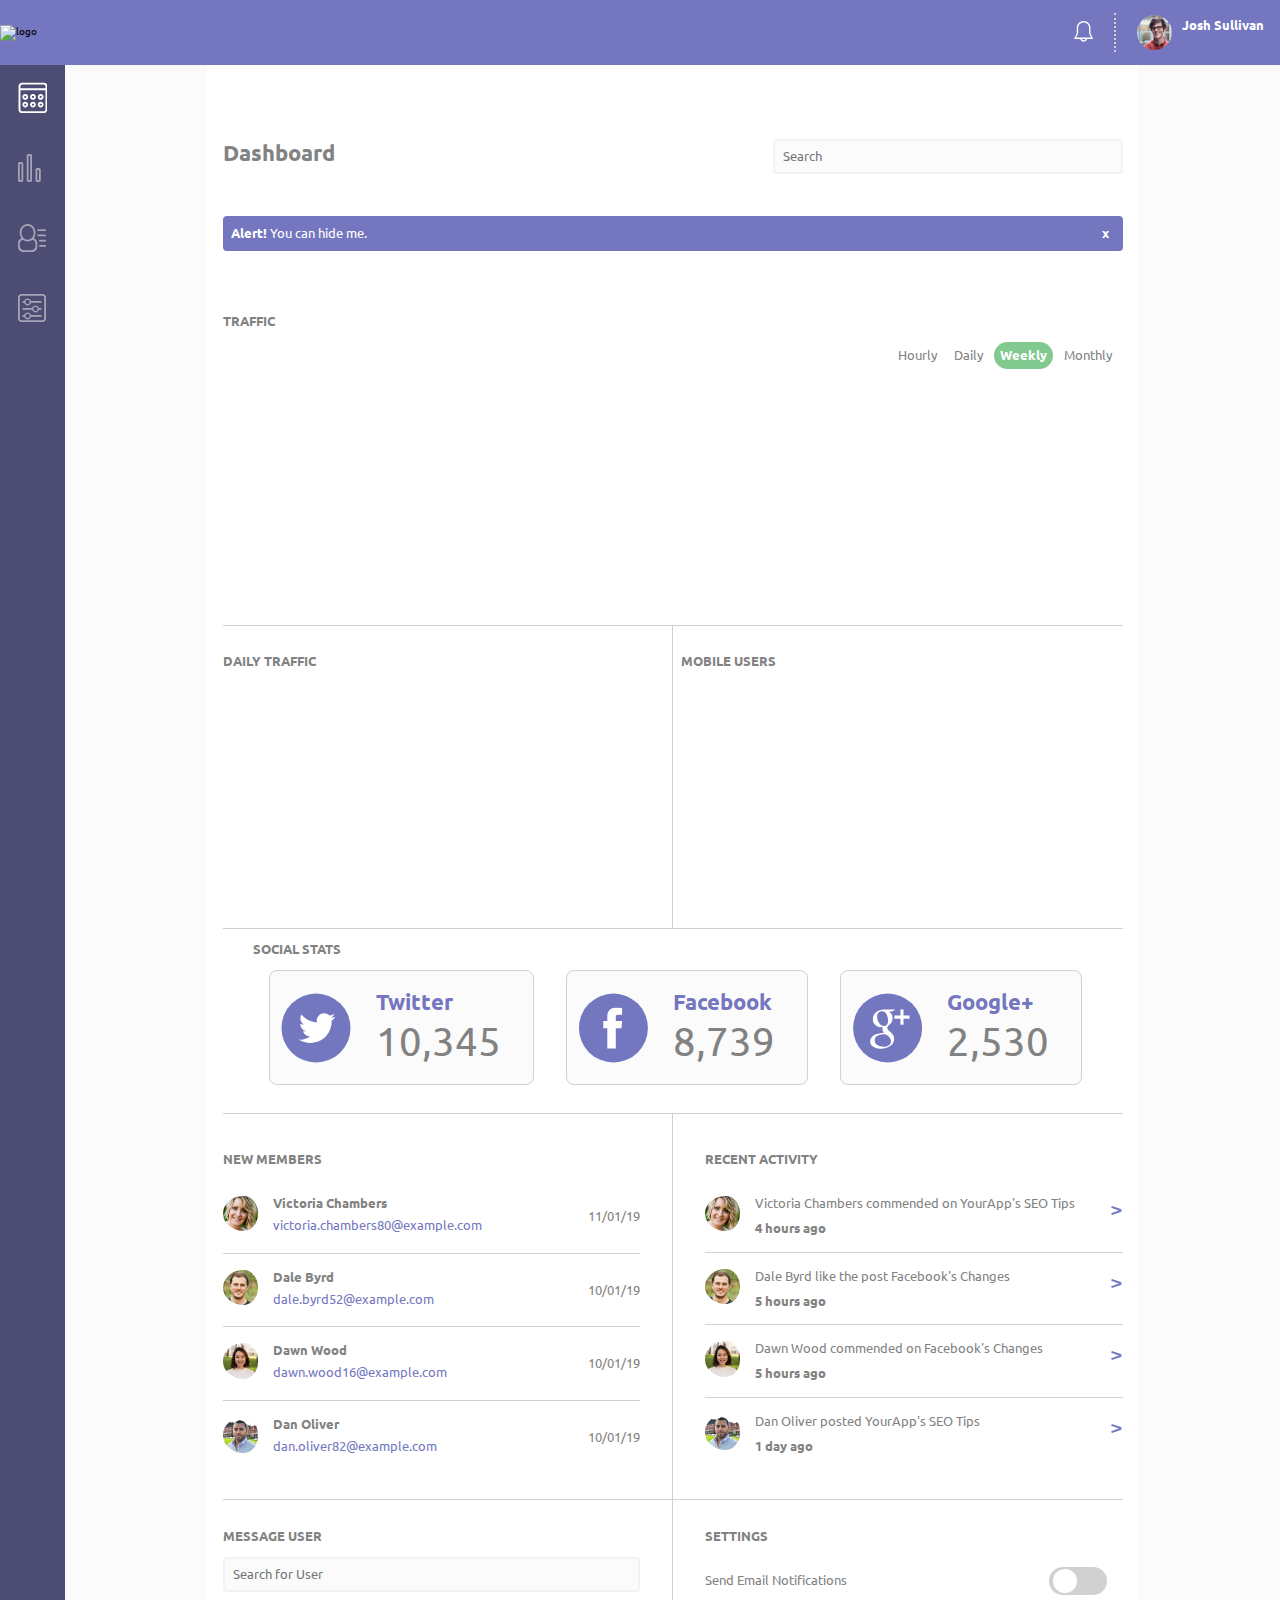
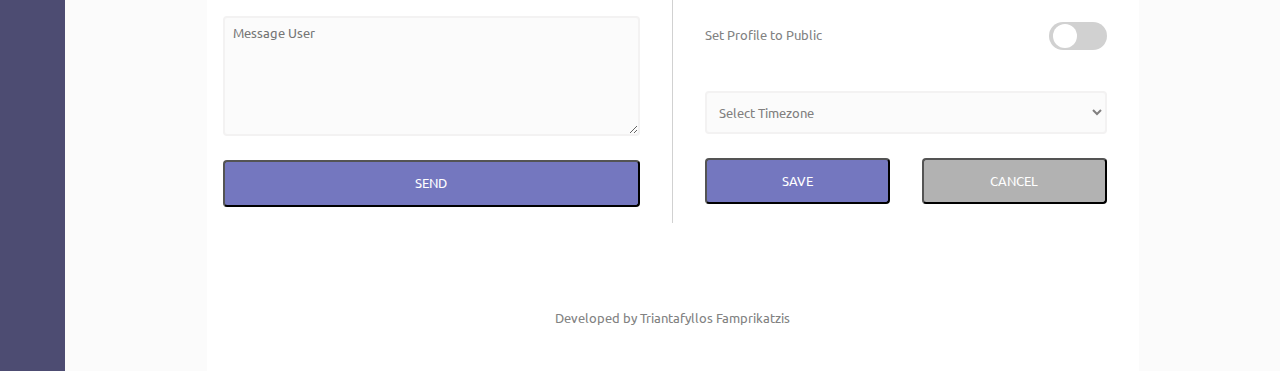
==== web-app-dashboard/index.html @ c2491f70 "search submit to airq" ====
<!DOCTYPE html>
<html lang="en">

<head>
    <meta charset="UTF-8">
    <meta name="viewport" content="width=device-width, initial-scale=1.0">
    <title>BitLock</title>
    <link rel="stylesheet" href="css/styles.css">
</head>

<body>
    <div class="container" id="top">
        <header>
            <img class="logo" src="https://stayingurgaon.com/wp-content/sabai/File/files/dc25623852f2a7f8c3dab18a2e38ba03.png" alt="logo">
            <div class="header-nav">
                <div class="notification">
                    <img class="bell" id="js-bell" src="icons/icon-bell.svg" alt="bell">
                    <p class="badge" id="badge-1"><strong class="badge-num">1</strong></p>
                    <p class="badge" id="badge-2"><strong class="badge-num">2</strong></p>
                    <p class="badge" id="badge-3"><strong class="badge-num">3</strong></p>
                    <p class="badge" id="badge-4"><strong class="badge-num">4</strong></p>
                    <ul class="notification-menu" id="notif-menu" style="display: none;">
                        <li id="header-li"><strong>Notifications</strong></li>
                        <li class="popuptext" id="li-1">
                            <img class="img" src="images/member-1.jpg" alt="member image">
                            <h3 class="name">Victoria Chambers</h3>
                            <p class="comment">What are your plans for tonight?</p>
                            <button class="btn-notif" type="button" name="delete">X</button>
                        </li>
                        <li class="popuptext" id="li-2">
                            <img class="img" src="images/member-2.jpg" alt="member image">
                            <h3 class="name">Dale Byrd</h3>
                            <p class="comment">Hey what's up?</p>
                            <button class="btn-notif" type="button" name="delete">X</button>
                        </li>
                        <li class="popuptext" id="li-3">
                            <img class="img" src="images/member-3.jpg" alt="member image">
                            <h3 class="name">Dawn Wood</h3>
                            <p class="comment">Just sent you a voice message</p>
                            <button class="btn-notif" type="button" name="delete">X</button>
                        </li>
                        <li class="popuptext" id="li-4">
                            <img class="img" src="images/member-4.jpg" alt="member image">
                            <h3 class="name">Dan Oliver</h3>
                            <p class="comment">Are you going to the game next week?</p>
                            <button class="btn-notif" type="button" name="delete">X</button>
                        </li>
                        <li class="popuptext popupalert" id="alert-bell" style="display: none;">
                            <h3>No new notifications</h3>
                        </li>
                    </ul>
                </div>
                <span class="border-notif"></span>
                <img class="profile-pic" src="images/josh.jpg" alt="User Avatar">
                <h3 class="profile-name">Josh Sullivan</h3>
            </div>
        </header>
        <nav>
            <div class="side-nav" id="js-nav">
                <a href="#top" class="nav-icons nav-selected" id="btn-top"><img src="icons/icon-dashboard.svg" alt="dashboard"></a>
                <a href="#traffic" class="nav-icons" id="btn-traffic"><img src="icons/icon-visits.svg" alt="visits"></a>
                <a href="#activity" class="nav-icons" id="btn-activity"><img src="icons/icon-members.svg" alt="members"></a>
                <a href="#settings" class="nav-icons" id="btn-settings"><img src="icons/icon-settings.svg" alt="settings"></a>
            </div>
        </nav>
        <main class="grid-main">

            <div class="grid-1">
                <div class="dashboard-flex">
                    <h2 class="dashboard">Dashboard</h2>
                    <form class="search-border" action="index.html" method="POST">
                        <input type="search" class="search-top" id="search-top" placeholder="Search">
                    </form>
                </div>
                <div class="btn-delete-flex" id="js-alert">
                    <p class="alert-text"><strong>Alert! </strong>You can hide me.</p>
                    <button class="btn-delete" id="js-btn" type="button" name="delete"><strong>x</strong></button>
                </div>

            </div>

            <div class="grid-2" id="traffic">
                <h3>TRAFFIC</h3>
                <ul class="btn-chart">
                    <li class="li" id="hour">Hourly</li>
                    <li class="li" id="day">Daily</li>
                    <li class="li" id="week">Weekly</li>
                    <li class="li" id="month">Monthly</li>
                </ul>
                <div class="chart-1" style="position: relative; height:221px; width:979px">
                    <canvas id="lineChart"></canvas>
                </div>
            </div>

            <div class="grid-3">
                <h3>DAILY TRAFFIC</h3>
                <div class="chart-2" style="position: relative; height:221px; width:979px">
                    <canvas id="barChart"></canvas>
                </div>
            </div>

            <div class="grid-4">
                <h3>MOBILE USERS</h3>
                <div class="chart-3" style="position: relative; height:221px; width:979px">
                    <canvas id="doughnutChart"></canvas>
                </div>
            </div>
        
            <div class="grid-5">
                <h3>SOCIAL STATS</h3>
                <div class="widgets">
                    <div class="social-info">
                        <svg class="social-icons" version="1.1" xml:space="preserve" xmlns="http://www.w3.org/2000/svg"
                            xmlns:xlink="http://www.w3.org/1999/xlink" viewBox="-20 -2 70 30" x="0px" y="0px">
                            <circle cx="15" cy="13" r="30.180" fill="#7377bf"/>
                            <path fill="#fff" d="M32,3.1c-1.2,0.5-2.4,0.9-3.8,1c1.4-0.8,2.4-2.1,2.9-3.6c-1.3,0.8-2.7,1.3-4.2,1.6C25.8,0.8,24,0,22.2,0
	                      c-3.6,0-6.6,2.9-6.6,6.6c0,0.5,0.1,1,0.2,1.5C10.3,7.8,5.5,5.2,2.2,1.2c-0.6,1-0.9,2.1-0.9,3.3c0,2.3,1.2,4.3,2.9,5.5
	                      c-1.1,0-2.1-0.3-3-0.8c0,0,0,0.1,0,0.1c0,3.2,2.3,5.8,5.3,6.4c-0.6,0.1-1.1,0.2-1.7,0.2c-0.4,0-0.8,0-1.2-0.1
	                      c0.8,2.6,3.3,4.5,6.1,4.6c-2.2,1.8-5.1,2.8-8.2,2.8c-0.5,0-1.1,0-1.6-0.1c2.9,1.9,6.4,3,10.1,3c12.1,0,18.7-10,18.7-18.7
	                      c0-0.3,0-0.6,0-0.8C30,5.6,31.1,4.4,32,3.1z" />
                        </svg>
                        <h2 class="widget-label">Twitter</h2>
                        <p class="widget-stats">10,345</p>
                    </div>
                    <div class="social-info">
                        <svg class="social-icons" version="1.1" viewBox="-18 15 95 30" xml:space="preserve" xmlns="http://www.w3.org/2000/svg"
                            xmlns:xlink="http://www.w3.org/1999/xlink" x="0px" y="0px">
                            <circle cx="30" cy="30" r="40.960" fill="#7377bf" />
                            <path fill="#fff" d="M40.43,21.739h-7.645v-5.014c0-1.883,1.248-2.322,2.127-2.322c0.877,0,5.395,0,5.395,0V6.125l-7.43-0.029 
                           c-8.248,0-10.125,6.174-10.125,10.125v5.518h-4.77v8.53h4.77c0,10.947,0,24.137,0,24.137h10.033c0,0,0-13.32,0-24.137h6.77 
                           L40.43,21.739z" />
                        </svg>
                        <h2 class="widget-label">Facebook</h2>
                        <p class="widget-stats">8,739</p>
                    </div>
                   <div class="social-info">
                    <svg class="social-icons" version="1.1" xmlns="http://www.w3.org/2000/svg" xmlns:xlink="http://www.w3.org/1999/xlink"
                        x="0px" y="0px" viewBox="-18 0 65 30" style="enable-background:new 0 0 32 32;" xml:space="preserve">
                        <circle cx="15" cy="15" r="28.017" fill="#7377bf" />
                        <path fill="#fff" d="M17.7,25.7c0-0.3,0-0.5-0.1-0.8c-0.1-0.2-0.1-0.5-0.2-0.7c-0.1-0.2-0.2-0.4-0.3-0.7c-0.2-0.2-0.3-0.4-0.4-0.6
	                       c-0.1-0.2-0.3-0.3-0.5-0.6c-0.2-0.2-0.4-0.4-0.5-0.5c-0.1-0.1-0.3-0.3-0.6-0.5c-0.3-0.2-0.5-0.4-0.6-0.4s-0.3-0.2-0.6-0.4
	                       c-0.3-0.2-0.5-0.4-0.6-0.4c-0.2,0-0.5,0-1,0c-0.7,0-1.4,0-2,0.1c-0.7,0.1-1.4,0.2-2.1,0.5c-0.7,0.2-1.3,0.5-1.9,0.9s-1,0.8-1.3,1.4
	                       c-0.3,0.6-0.5,1.3-0.5,2.1c0,0.9,0.2,1.7,0.7,2.3c0.5,0.7,1.1,1.2,1.8,1.6s1.5,0.7,2.3,0.9s1.6,0.3,2.4,0.3c0.8,0,1.5-0.1,2.2-0.2
	                       c0.7-0.2,1.3-0.4,1.9-0.8c0.6-0.3,1.1-0.8,1.4-1.4C17.5,27.2,17.7,26.5,17.7,25.7z M15.4,9.1c0-0.8-0.1-1.6-0.3-2.5
	                       c-0.2-0.9-0.5-1.7-0.9-2.5c-0.4-0.8-0.9-1.5-1.6-2c-0.7-0.5-1.5-0.8-2.3-0.8c-1.2,0-2.1,0.4-2.8,1.3c-0.7,0.9-1,1.9-1,3.2
	                       c0,0.6,0.1,1.2,0.2,1.9c0.1,0.7,0.4,1.3,0.7,2c0.3,0.7,0.7,1.3,1.1,1.8c0.4,0.5,0.9,1,1.5,1.3c0.6,0.3,1.2,0.5,1.9,0.5
	                       c1.2,0,2.1-0.4,2.7-1.2C15.1,11.4,15.4,10.4,15.4,9.1z M12.9,0h8.4l-2.6,1.5h-2.6c0.9,0.6,1.6,1.4,2.1,2.4s0.8,2.1,0.8,3.2
	                       c0,0.9-0.1,1.8-0.4,2.5c-0.3,0.7-0.7,1.3-1.1,1.8c-0.4,0.4-0.8,0.9-1.3,1.2c-0.4,0.4-0.8,0.8-1.1,1.2c-0.3,0.4-0.4,0.8-0.4,1.3
	                       c0,0.3,0.1,0.7,0.3,1c0.2,0.3,0.5,0.6,0.8,0.9c0.3,0.3,0.7,0.6,1.1,0.9c0.4,0.3,0.8,0.7,1.2,1.1c0.4,0.4,0.8,0.8,1.1,1.3
	                       c0.3,0.5,0.6,1,0.8,1.6c0.2,0.6,0.3,1.3,0.3,2c0,2.1-0.9,3.9-2.7,5.4c-1.9,1.7-4.6,2.5-8.1,2.5c-0.8,0-1.5-0.1-2.3-0.2
	                       c-0.8-0.1-1.6-0.3-2.3-0.6c-0.8-0.3-1.5-0.7-2.1-1.1c-0.6-0.4-1.1-1-1.5-1.7C1,27.6,0.8,26.9,0.8,26c0-0.8,0.2-1.6,0.7-2.6
	                       c0.4-0.8,1-1.5,1.8-2.1c0.8-0.6,1.8-1.1,2.8-1.4c1-0.3,2-0.5,3-0.7c0.9-0.1,1.9-0.2,2.9-0.3c-0.8-1.1-1.2-2-1.2-2.9
	                       c0-0.2,0-0.3,0-0.5c0-0.1,0.1-0.3,0.1-0.4c0-0.1,0.1-0.2,0.2-0.4c0.1-0.2,0.1-0.3,0.1-0.4c-0.5,0.1-1,0.1-1.3,0.1
	                       c-1.9,0-3.5-0.6-4.9-1.9c-1.4-1.3-2-2.8-2-4.7c0-1.8,0.6-3.4,1.8-4.8C6,1.7,7.5,0.8,9.3,0.4C10.5,0.1,11.7,0,12.9,0z M32.8,4.9v2.5
	                       h-4.9v4.9h-2.5V7.4h-4.9V4.9h4.9V0h2.5v4.9H32.8z" />
                    </svg>
                    <h2 class="widget-label">Google+</h2>
                    <p class="widget-stats">2,530</p>
                    </div>

                </div>
            </div>

            <div class="grid-6" id="activity">
                <h3>NEW MEMBERS</h3>
                <div class="members-grid">
                    <img class="member-img" src="images/member-1.jpg" alt="Member Avatar">
                    <h3 class="member-name">Victoria Chambers</h3>
                    <a class="member-mail">victoria.chambers80@example.com</a>
                    <p class="member-date">11/01/19</p>
                </div>
                <div class="members-grid">
                    <img class="member-img" src="images/member-2.jpg" alt="Member Avatar">
                    <h3 class="member-name">Dale Byrd</h3>
                    <a class="member-mail">dale.byrd52@example.com</a>
                    <p class="member-date">10/01/19</p>
                </div>
                <div class="members-grid">
                    <img class="member-img" src="images/member-3.jpg" alt="Member Avatar">
                    <h3 class="member-name">Dawn Wood</h3>
                    <a class="member-mail">dawn.wood16@example.com</a>
                    <p class="member-date">10/01/19</p>
                </div>
                <div class="members-grid">
                    <img class="member-img" src="images/member-4.jpg" alt="Member Avatar">
                    <h3 class="member-name">Dan Oliver</h3>
                    <a class="member-mail">dan.oliver82@example.com</a>
                    <p class="member-date">10/01/19</p>
                </div>

            </div>

            <div class="grid-7">
                <h3>RECENT ACTIVITY</h3>
                <div class="activity-grid">
                    <img class="member-img" src="images/member-1.jpg" alt="Member Avatar">
                    <p class="member-comment">Victoria Chambers commended on YourApp's SEO Tips</p>
                    <h3 class="member-time">4 hours ago</h3>
                    <p class="sign">&gt;</p>
                </div>
                <div class="activity-grid">
                    <img class="member-img" src="images/member-2.jpg" alt="Member Avatar">
                    <p class="member-comment">Dale Byrd like the post Facebook's Changes</p>
                    <h3 class="member-time">5 hours ago</h3>
                    <p class="sign">&gt;</p>
                </div>
                <div class="activity-grid">
                    <img class="member-img" src="images/member-3.jpg" alt="Member Avatar">
                    <p class="member-comment">Dawn Wood commended on Facebook's Changes</p>
                    <h3 class="member-time">5 hours ago</h3>
                    <p class="sign">&gt;</p>
                </div>
                <div class="activity-grid">
                    <img class="member-img" src="images/member-4.jpg" alt="Member Avatar">
                    <p class="member-comment">Dan Oliver posted YourApp's SEO Tips</p>
                    <h3 class="member-time">1 day ago</h3>
                    <p class="sign">&gt;</p>
                </div>

            </div>

            <div class="grid-8">
                <h3>MESSAGE USER</h3>
                <form autocomplete="off" class="message-form" action="index.html" method="POST">
                <div class="autocomplete">
                    <input type="search" class="search-bottom" id="js-search-bottom" placeholder="Search for User">
                </div>
                    <textarea class="textarea" id="js-textarea" name="textarea" placeholder="Message User"></textarea>
                    <button class="btn-send" id="js-send" type="button" name="send">SEND</button>
                </form>
            </div>

            <div class="grid-9" id="settings">
                <h3>SETTINGS</h3>
                <form class="settings-form" action="index.html" method="POST">
                    <p class="switch-1-text"> Send Email Notifications</p>
                    <label class="switch switch-1">
                        <input type="checkbox" id="checkbox1">
                        <span class="slider round"></span>
                      </label>
                    <p class="switch-2-text"> Set Profile to Public</p>
                    <label class="switch switch-2">
                        <input type="checkbox" id="checkbox2" checked>
                        <span class="slider round"></span>
                      </label>
                    <select class="timezone" name="timezone" id="js-timezone">
                        <option value="" disabled selected>Select Timezone</option>
                        <option id="option1">Northern Hemisphere</option>
                        <option id="option2">Southern Hemisphere</option>
                        <option id="option3">Eastern Hemisphere</option>
                        <option id="option4">Western Hemisphere</option>
                    </select>
                    <button class="btn-save" id="js-save" type="button" value="save" onclick="save()">SAVE</button>
                    <button class="btn-cancel" type="button"  onclick="cancel()">CANCEL</button>
                </form>
            </div>
            <footer class="grid-10">
                <p>Developed by Triantafyllos Famprikatzis</p>
            </footer>
        </main>
    </div>
    <script src="https://cdnjs.cloudflare.com/ajax/libs/Chart.js/2.7.3/Chart.bundle.min.js"></script>
    <script src="script.js"></script>
</body>

</html>
---- web-app-dashboard/css/styles.css ----
/*------------------------------------*\
  #MIXINS
\*------------------------------------*/
/*------------------------------------*\
  #VARIABLES
\*------------------------------------*/
/*
 * CONTENTS
 *BASE
 * Normalize................................
 * Base.....................Global settings.
 * COMPONENTS
 * Animations.....................Keyframes.
 * Buttons..................Button elements.
 * Forms......................Form elements.
 * Grid...............The main body content.
 * Navigation.............Top and side bars.
 * Notifications......Notification elements.
 * Widgets..........Charts, social elements.
 * UTILITIES
 * Mixins.....................Useful mixins.
 * Variables..................Useful mixins.
 */
/*------------------------------------*\
  #NORMALIZE
\*------------------------------------*/
/*! normalize.css v8.0.1 | MIT License | github.com/necolas/normalize.css */
/* Document
   ========================================================================== */
/**
 * 1. Correct the line height in all browsers.
 * 2. Prevent adjustments of font size after orientation changes in iOS.
 */
@import url("https://fonts.googleapis.com/css?family=Ubuntu");
html {
  line-height: 1.15;
  /* 1 */
  -webkit-text-size-adjust: 100%;
  /* 2 */
}

/* Sections
   ========================================================================== */
/**
 * Remove the margin in all browsers.
 */
body {
  margin: 0;
}

/**
 * Render the `main` element consistently in IE.
 */
main {
  display: block;
}

/**
 * Correct the font size and margin on `h1` elements within `section` and
 * `article` contexts in Chrome, Firefox, and Safari.
 */
h1 {
  font-size: 2em;
  margin: 0.67em 0;
}

/* Grouping content
   ========================================================================== */
/**
 * 1. Add the correct box sizing in Firefox.
 * 2. Show the overflow in Edge and IE.
 */
hr {
  box-sizing: content-box;
  /* 1 */
  height: 0;
  /* 1 */
  overflow: visible;
  /* 2 */
}

/**
 * 1. Correct the inheritance and scaling of font size in all browsers.
 * 2. Correct the odd `em` font sizing in all browsers.
 */
pre {
  font-family: monospace, monospace;
  /* 1 */
  font-size: 1em;
  /* 2 */
}

/* Text-level semantics
   ========================================================================== */
/**
 * Remove the gray background on active links in IE 10.
 */
a {
  background-color: transparent;
}

/**
 * 1. Remove the bottom border in Chrome 57-
 * 2. Add the correct text decoration in Chrome, Edge, IE, Opera, and Safari.
 */
abbr[title] {
  border-bottom: none;
  /* 1 */
  text-decoration: underline;
  /* 2 */
  text-decoration: underline dotted;
  /* 2 */
}

/**
 * Add the correct font weight in Chrome, Edge, and Safari.
 */
b,
strong {
  font-weight: bolder;
}

/**
 * 1. Correct the inheritance and scaling of font size in all browsers.
 * 2. Correct the odd `em` font sizing in all browsers.
 */
code,
kbd,
samp {
  font-family: monospace, monospace;
  /* 1 */
  font-size: 1em;
  /* 2 */
}

/**
 * Add the correct font size in all browsers.
 */
small {
  font-size: 80%;
}

/**
 * Prevent `sub` and `sup` elements from affecting the line height in
 * all browsers.
 */
sub,
sup {
  font-size: 75%;
  line-height: 0;
  position: relative;
  vertical-align: baseline;
}

sub {
  bottom: -0.25em;
}

sup {
  top: -0.5em;
}

/* Embedded content
   ========================================================================== */
/**
 * Remove the border on images inside links in IE 10.
 */
img {
  border-style: none;
}

/* Forms
   ========================================================================== */
/**
 * 1. Change the font styles in all browsers.
 * 2. Remove the margin in Firefox and Safari.
 */
button,
input,
optgroup,
select,
textarea {
  font-family: inherit;
  /* 1 */
  font-size: 100%;
  /* 1 */
  line-height: 1.15;
  /* 1 */
  margin: 0;
  /* 2 */
}

/**
 * Show the overflow in IE.
 * 1. Show the overflow in Edge.
 */
button,
input {
  /* 1 */
  overflow: visible;
}

/**
 * Remove the inheritance of text transform in Edge, Firefox, and IE.
 * 1. Remove the inheritance of text transform in Firefox.
 */
button,
select {
  /* 1 */
  text-transform: none;
}

/**
 * Correct the inability to style clickable types in iOS and Safari.
 */
button,
[type=button],
[type=reset],
[type=submit] {
  -webkit-appearance: button;
}

/**
 * Remove the inner border and padding in Firefox.
 */
button::-moz-focus-inner,
[type=button]::-moz-focus-inner,
[type=reset]::-moz-focus-inner,
[type=submit]::-moz-focus-inner {
  border-style: none;
  padding: 0;
}

/**
 * Restore the focus styles unset by the previous rule.
 */
button:-moz-focusring,
[type=button]:-moz-focusring,
[type=reset]:-moz-focusring,
[type=submit]:-moz-focusring {
  outline: 1px dotted ButtonText;
}

/**
 * Correct the padding in Firefox.
 */
fieldset {
  padding: 0.35em 0.75em 0.625em;
}

/**
 * 1. Correct the text wrapping in Edge and IE.
 * 2. Correct the color inheritance from `fieldset` elements in IE.
 * 3. Remove the padding so developers are not caught out when they zero out
 *    `fieldset` elements in all browsers.
 */
legend {
  box-sizing: border-box;
  /* 1 */
  color: inherit;
  /* 2 */
  display: table;
  /* 1 */
  max-width: 100%;
  /* 1 */
  padding: 0;
  /* 3 */
  white-space: normal;
  /* 1 */
}

/**
 * Add the correct vertical alignment in Chrome, Firefox, and Opera.
 */
progress {
  vertical-align: baseline;
}

/**
 * Remove the default vertical scrollbar in IE 10+.
 */
textarea {
  overflow: auto;
}

/**
 * 1. Add the correct box sizing in IE 10.
 * 2. Remove the padding in IE 10.
 */
[type=checkbox],
[type=radio] {
  box-sizing: border-box;
  /* 1 */
  padding: 0;
  /* 2 */
}

/**
 * Correct the cursor style of increment and decrement buttons in Chrome.
 */
[type=number]::-webkit-inner-spin-button,
[type=number]::-webkit-outer-spin-button {
  height: auto;
}

/**
 * 1. Correct the odd appearance in Chrome and Safari.
 * 2. Correct the outline style in Safari.
 */
[type=search] {
  -webkit-appearance: textfield;
  /* 1 */
  outline-offset: -2px;
  /* 2 */
}

/**
 * Remove the inner padding in Chrome and Safari on macOS.
 */
[type=search]::-webkit-search-decoration {
  -webkit-appearance: none;
}

/**
 * 1. Correct the inability to style clickable types in iOS and Safari.
 * 2. Change font properties to `inherit` in Safari.
 */
::-webkit-file-upload-button {
  -webkit-appearance: button;
  /* 1 */
  font: inherit;
  /* 2 */
}

/* Interactive
   ========================================================================== */
/*
 * Add the correct display in Edge, IE 10+, and Firefox.
 */
details {
  display: block;
}

/*
 * Add the correct display in all browsers.
 */
summary {
  display: list-item;
}

/* Misc
   ========================================================================== */
/**
 * Add the correct display in IE 10+.
 */
template {
  display: none;
}

/**
 * Add the correct display in IE 10.
 */
[hidden] {
  display: none;
}

/*------------------------------------*\
  #BASE
\*------------------------------------*/
* {
  box-sizing: border-box;
}

:hover,
:active,
:focus,
:visited {
  outline: none !important;
  outline: 0px !important;
  box-shadow: none;
  -webkit-appearance: none;
  -moz-box-shadow: none;
  -webkit-box-shadow: none;
  -webkit-tap-highlight-color: rgba(0, 0, 0, 0);
  -webkit-tap-highlight-color: transparent;
}

html {
  font-size: 62.5%;
}

body {
  background-color: #fbfbfb;
  font-family: "Ubuntu", sans-serif;
}

h2 {
  font-size: 2.2rem;
}

h3,
h2,
p,
li {
  color: #828282;
}

h3,
li,
button,
input,
select,
textarea,
p,
a {
  font-size: 1.1rem;
}
@media (min-width: 768px) {
  h3,
li,
button,
input,
select,
textarea,
p,
a {
    font-size: 1.3rem;
  }
}

/*------------------------------------*\
  #ANIMATIONS
\*------------------------------------*/
@-webkit-keyframes bell {
  0% {
    transform: rotate(0);
  }
  10% {
    transform: rotate(30deg);
  }
  20% {
    transform: rotate(0);
  }
  80% {
    transform: rotate(0);
  }
  90% {
    transform: rotate(-30deg);
  }
  100% {
    transform: rotate(0);
  }
}
@-moz-keyframes bell {
  0% {
    transform: rotate(0);
  }
  10% {
    transform: rotate(30deg);
  }
  20% {
    transform: rotate(0);
  }
  80% {
    transform: rotate(0);
  }
  90% {
    transform: rotate(-30deg);
  }
  100% {
    transform: rotate(0);
  }
}
@keyframes bell {
  0% {
    transform: rotate(0);
  }
  10% {
    transform: rotate(30deg);
  }
  20% {
    transform: rotate(0);
  }
  80% {
    transform: rotate(0);
  }
  90% {
    transform: rotate(-30deg);
  }
  100% {
    transform: rotate(0);
  }
}
@keyframes removed-item-alert {
  from {
    opacity: 1;
    -webkit-transform: scale(1);
    -ms-transform: scale(1);
    -moz-transform: scale(1);
    -o-transform: scale(1);
    transform: scale(1);
  }
  to {
    opacity: 0;
    -webkit-transform: scale(0);
    -ms-transform: scale(0);
    -moz-transform: scale(0);
    -o-transform: scale(0);
    transform: scale(0);
  }
}
@keyframes removed-item-bell {
  0% {
    opacity: 1;
    -webkit-transform: translateX(0);
    -ms-transform: translateX(0);
    -moz-transform: translateX(0);
    -o-transform: translateX(0);
    transform: translateX(0);
  }
  30% {
    opacity: 1;
    -webkit-transform: translateX(50px);
    -ms-transform: translateX(50px);
    -moz-transform: translateX(50px);
    -o-transform: translateX(50px);
    transform: translateX(50px);
  }
  80% {
    opacity: 1;
    -webkit-transform: translateX(-800px);
    -ms-transform: translateX(-800px);
    -moz-transform: translateX(-800px);
    -o-transform: translateX(-800px);
    transform: translateX(-800px);
  }
  100% {
    opacity: 0;
    -webkit-transform: translateX(-800px);
    -ms-transform: translateX(-800px);
    -moz-transform: translateX(-800px);
    -o-transform: translateX(-800px);
    transform: translateX(-800px);
  }
}
/*------------------------------------*\
  #BUTTONS
\*------------------------------------*/
.btn-delete-flex {
  display: flex;
  justify-content: space-between;
  background-color: #7477bf;
  border-radius: 0.4rem;
}

.btn-delete {
  background-color: #7477bf;
  color: white;
  border: none;
  margin-right: 0.4rem;
  padding: 1rem;
}
@media (min-width: 1024px) {
  .btn-delete {
    padding: 0;
    margin-right: 1.4rem;
  }
}

.alert-remove {
  -webkit-animation: removed-item-bell 0.5s cubic-bezier(0.65, -0.02, 0.72, 0.29);
  -ms-animation: removed-item-bell 0.5s cubic-bezier(0.65, -0.02, 0.72, 0.29);
  -moz-animation: removed-item-bell 0.5s cubic-bezier(0.65, -0.02, 0.72, 0.29);
  -o-animation: removed-item-bell 0.5s cubic-bezier(0.65, -0.02, 0.72, 0.29);
  animation: removed-item-bell 0.5s cubic-bezier(0.65, -0.02, 0.72, 0.29);
}

.alert-text {
  margin: 1rem 0 1rem 0.8rem;
  color: white;
}

.btn-chart {
  display: flex;
  flex-direction: row;
  justify-content: flex-end;
}

.li {
  list-style-type: none;
  text-align: center;
  margin-right: 0.5rem;
  border-radius: 2.8rem;
  padding: 0.6rem;
}

.liSelected {
  background-color: #81c98f;
  color: white;
  font-weight: bold;
}

.btn-send {
  padding: 1.4rem;
  background-color: #7477bf;
  color: white;
  margin-top: 2.4rem;
  border-radius: 0.4rem;
  transition: all 0.1s ease-in-out;
}
.btn-send:hover {
  background-color: #595eb8;
}

.btn-save {
  margin-right: 1.6rem;
  background-color: #7477bf;
  color: white;
  margin-top: 2.4rem;
  border-radius: 0.4rem;
  transition: all 0.1s ease-in-out;
}
.btn-save:hover {
  background-color: #595eb8;
}

.btn-cancel {
  background-color: #b2b2b2;
  color: white;
  margin-top: 2.4rem;
  margin-left: 1.6rem;
  border-radius: 0.4rem;
  transition: all 0.1s ease-in-out;
}
.btn-cancel:hover {
  background-color: #9a9898;
}

.btn-delete,
.li,
.btn-send,
.btn-save,
.btn-cancel {
  cursor: pointer;
}

/*------------------------------------*\
  #FORMS
\*------------------------------------*/
.search-top {
  width: 350px;
  padding: 0.8rem;
  text-align: left;
}
@media (min-width: 1024px) {
  .search-top {
    margin-top: 1.9rem;
    margin-bottom: 1rem;
  }
}

.search-bottom {
  padding: 0.8rem;
}

.textarea {
  margin-top: 2.4rem;
  padding: 0.8rem 4rem 7.8rem 0.8rem;
}

@-moz-document url-prefix() {
  .textarea {
    padding-bottom: 6rem;
  }
}
.timezone {
  padding: 0.8rem 0 0.8rem 0.8rem;
  margin-top: 2.4rem;
}

.search-top,
.search-bottom,
.textarea,
.timezone {
  border: 0.2rem solid #f3f2f2;
  background-color: #fbfbfb;
  color: #817f7f;
  border-radius: 0.4rem;
}

.search-top:focus,
.search-bottom:focus,
.textarea:focus,
.timezone:focus {
  border: 0.2rem solid #7477bf;
  transition: all 0.4s;
}

.search-border {
  display: flex;
  justify-content: space-around;
  margin-bottom: 3rem;
}
@media (min-width: 768px) {
  .search-border {
    margin: 3rem 0 3.2rem 0;
  }
}

.dashboard-flex {
  display: flex;
  flex-direction: column-reverse;
  justify-content: space-between;
}
@media (min-width: 768px) {
  .dashboard-flex {
    flex-direction: row;
    align-items: center;
  }
}

.message-form {
  display: flex;
  flex-direction: column;
}

.settings-form {
  display: grid;
  grid-template-columns: 1fr 1fr;
  grid-template-rows: 5.5rem 5.5rem 6.7rem 7rem;
  grid-template-areas: "text-1  switch-1" "text-2  switch-2" "timezone timezone" "btn-save btn-cancel";
}

.switch-1-text {
  grid-area: text-1;
  margin-top: 1.6rem;
}

.switch-2-text {
  grid-area: text-2;
  margin-top: 1.6rem;
}

.switch-1 {
  grid-area: switch-1;
}

.switch-2 {
  grid-area: switch-2;
}

.timezone {
  grid-area: timezone;
}

.btn-save {
  grid-area: btn-save;
}

.btn-cancel {
  grid-area: btn-cancel;
}

.switch {
  position: relative;
  display: inline-block;
  width: 58px;
  height: 28px;
  margin: 1rem 0 0 auto;
}

.switch input {
  opacity: 0;
  width: 0;
  height: 0;
}

.slider {
  position: absolute;
  cursor: pointer;
  top: 0;
  left: 0;
  right: 0;
  bottom: 0;
  border-radius: 34px;
  background-color: #d1d1d1;
  transition: 0.2s;
}
.slider:before {
  position: absolute;
  content: "";
  height: 24px;
  width: 24px;
  left: 4px;
  bottom: 2px;
  border-radius: 50%;
  background-color: white;
  transition: 0.2s;
}

input:checked + .slider {
  background-color: #81c98f;
}

input:checked + .slider:before {
  -webkit-transform: translateX(26px);
  -ms-transform: translateX(26px);
  -moz-transform: translateX(26px);
  -o-transform: translateX(26px);
  transform: translateX(26px);
}

/*------------------------------------*\
  #GRID
\*------------------------------------*/
.container {
  margin: 0 auto;
  display: grid;
  grid-template-columns: minmax(auto, 100%);
  grid-template-rows: 6.5rem minmax(6.5rem, auto);
  grid-template-areas: "header" "nav" "main";
}
@media (min-width: 768px) {
  .container {
    grid-template-columns: 6.5rem minmax(50%, auto);
    grid-template-areas: "header header" "nav main" "nav main";
  }
}

header {
  display: flex;
  flex-direction: row;
  align-items: center;
  padding-top: 2.6rem;
  padding-bottom: 1.6rem;
  grid-area: header;
  background-color: #7477bf;
}
@media (min-width: 768px) {
  header {
    padding-top: 1.6rem;
  }
}

nav {
  grid-area: nav;
  background-color: #4d4c72;
  position: -webkit-sticky;
  position: -moz-sticky;
  position: -ms-sticky;
  position: -o-sticky;
  position: sticky;
  top: 0;
  z-index: 1;
}

main {
  grid-area: main;
}

/*==================
GRID MAIN LAYOUT*
====================*/
.grid-main {
  padding: 0 1.6rem 3.2rem 1.6rem;
  background-color: white;
  display: grid;
  grid-template-columns: minmax(auto, 100%);
  grid-template-areas: "alert" "traffic" "daily-traffic" "mobile-users" "social-stats" "new-members" "recent-activity" "message-user" "settings" "footer";
}
@media (min-width: 1024px) {
  .grid-main {
    overflow: hidden;
    max-width: 100%;
    min-height: 100vh;
    margin: 0 auto;
    grid-template-columns: 450px 450px;
    grid-template-areas: "alert alert" "traffic traffic" "daily-traffic mobile-users" "social-stats social-stats" "new-members recent-activity" "message-user settings" "footer footer";
  }
}

.grid-1 {
  grid-area: alert;
  padding: 7rem 0 2.5rem 0;
}
@media (min-width: 768px) {
  .grid-1 {
    padding: 2.5rem 0 2.5rem 0;
  }
}

.grid-2 {
  grid-area: traffic;
  padding: 7rem 0 2.5rem 0;
}
@media (min-width: 768px) {
  .grid-2 {
    padding: 2.5rem 0 2.5rem 0;
  }
}

.grid-3 {
  grid-area: daily-traffic;
  padding: 7rem 0 2.5rem 0;
  border-top: 0.12rem solid #d1d1d1;
}
@media (min-width: 768px) {
  .grid-3 {
    padding: 2.5rem 0 2.5rem 0;
  }
}
@media (min-width: 1024px) {
  .grid-3 {
    border-right: 0.12rem solid #d1d1d1;
    border-bottom: 0.12rem solid #d1d1d1;
    padding: 1.5rem 0.8rem 2.5rem 0;
  }
}

.grid-4 {
  grid-area: mobile-users;
  padding: 7rem 0 2.5rem 0;
}
@media (min-width: 768px) {
  .grid-4 {
    padding: 2.5rem 0 2.5rem 0;
  }
}
@media (min-width: 1024px) {
  .grid-4 {
    padding: 1.5rem 0 2.5rem 0.8rem;
  }
}

.grid-5 {
  grid-area: social-stats;
  padding: 7rem 0 2.5rem 0;
}
@media (min-width: 768px) {
  .grid-5 {
    padding: 2.5rem 0 2.5rem 0;
  }
}
@media (min-width: 768px) {
  .grid-5 {
    padding: 0 3em 0 3em;
  }
}

.grid-6 {
  grid-area: new-members;
  padding: 7rem 0 2.5rem 0;
}
@media (min-width: 768px) {
  .grid-6 {
    padding: 2.5rem 0 2.5rem 0;
  }
}
@media (min-width: 1024px) {
  .grid-6 {
    border-right: 0.12rem solid #d1d1d1;
    padding-right: 3.2rem;
  }
}

.grid-7 {
  grid-area: recent-activity;
  padding: 7rem 0 2.5rem 0;
}
@media (min-width: 768px) {
  .grid-7 {
    padding: 2.5rem 0 2.5rem 0;
  }
}
@media (min-width: 1024px) {
  .grid-7 {
    padding-left: 3.2rem;
  }
}

.grid-8 {
  grid-area: message-user;
  padding: 7rem 0 2.5rem 0;
}
@media (min-width: 768px) {
  .grid-8 {
    padding: 2.5rem 0 2.5rem 0;
  }
}
@media (min-width: 1024px) {
  .grid-8 {
    border-right: 0.12rem solid #d1d1d1;
    padding: 1.6rem 3.2rem 1.6rem 0;
  }
}

.grid-9 {
  grid-area: settings;
  padding: 7rem 0 2.5rem 0;
}
@media (min-width: 768px) {
  .grid-9 {
    padding: 2.5rem 0 2.5rem 0;
  }
}
@media (min-width: 1024px) {
  .grid-9 {
    padding: 1.6rem 1.6rem 0 3.2rem;
  }
}

.grid-10 {
  grid-area: footer;
  text-align: center;
  margin-top: 7.5rem;
}

.grid-4,
.grid-6,
.grid-7 {
  border-top: 0.12rem solid #d1d1d1;
  border-bottom: 0.12rem solid #d1d1d1;
}

/*------------------------------------*\
  #NAVIGATION
\*------------------------------------*/
.header-nav {
  display: flex;
  flex-direction: row;
  justify-content: flex-end;
  margin-bottom: 1rem;
}
@media (min-width: 768px) {
  .header-nav {
    margin-bottom: 0;
  }
}

.logo {
  width: 13rem;
  margin-right: auto;
  margin-bottom: 1rem;
}
@media (min-width: 768px) {
  .logo {
    margin-bottom: 0;
  }
}

.bell {
  width: 2.4rem;
  height: 2.2rem;
  margin: 2.6rem 0.6rem 2.6rem 5rem;
}

.bell-ring {
  -webkit-animation: bell 1s 1s both infinite;
  -ms-animation: bell 1s 1s both infinite;
  -moz-animation: bell 1s 1s both infinite;
  -o-animation: bell 1s 1s both infinite;
  animation: bell 1s 1s both infinite;
}

.border-notif {
  border-right: 0.2rem dotted #d1d1d1;
  margin: 1.8rem 1.1rem;
}

.profile-pic {
  border-radius: 50%;
  width: 3.5rem;
  height: 3.5rem;
  margin: 2rem 1rem;
}

.profile-name {
  margin-right: 1.6rem;
  margin-top: 2.3rem;
  color: white;
}

.nav-icons {
  width: 2.5rem;
  margin: 1.9rem 1rem 2rem;
  opacity: 0.5;
  transition: 0.2s all;
}
@media (min-width: 768px) {
  .nav-icons {
    width: 2.8rem;
    margin: 1.9rem 0.5rem 2rem 1.8rem;
  }
}

.nav-selected,
.nav-icons:hover {
  opacity: 1;
  -webkit-transform: scale(1.1);
  -ms-transform: scale(1.1);
  -moz-transform: scale(1.1);
  -o-transform: scale(1.1);
  transform: scale(1.1);
}

.side-nav {
  display: flex;
  flex-direction: row;
  justify-content: space-around;
}
@media (min-width: 768px) {
  .side-nav {
    flex-direction: column;
    justify-content: center;
    position: -webkit-sticky;
    position: -moz-sticky;
    position: -ms-sticky;
    position: -o-sticky;
    position: sticky;
    top: 3rem;
  }
}

/*------------------------------------*\
  #NOTIFICATIONS
\*------------------------------------*/
.members-grid {
  padding: 1.6rem 0 1.6rem 0;
  display: grid;
  grid-template-columns: 5rem 2fr 1fr;
  grid-template-rows: 2.2rem;
  grid-template-areas: "image name date" "image mail date";
}

.activity-grid {
  padding: 1.6rem 0 1.6rem 0;
  display: grid;
  grid-template-columns: 5rem 10fr 1fr;
  grid-template-rows: 2.5rem;
  grid-template-areas: "image comment sign" "image time sign";
}

.activity-grid:not(:last-child),
.members-grid:not(:last-child) {
  border-bottom: 0.1rem solid #d1d1d1;
}

.member-img {
  grid-area: image;
  width: 85%;
  border-radius: 50%;
  padding-right: 0.7rem;
}

.member-name {
  grid-area: name;
  margin: 0;
}

.member-mail {
  grid-area: mail;
  color: #7477bf;
}

.member-date {
  grid-area: date;
  text-align: end;
}

.member-comment {
  grid-area: comment;
  margin: 0;
}

.member-time {
  grid-area: time;
  margin: 0;
}

.sign {
  grid-area: sign;
  font-size: 2.2rem;
  color: #7477bf;
  margin: 0;
  text-align: right;
}

.badge {
  display: none;
  position: absolute;
  top: 2px;
  right: 2px;
  border-radius: 50%;
  border: 0.1rem solid white;
  background: #81c98f;
  color: white;
  width: 17.5px;
  height: 17.5px;
  text-align: center;
  box-shadow: 0 0 0.1rem #333;
  font-size: 13px;
}

.badge-num {
  vertical-align: baseline;
  margin-right: 0.1rem;
}

.notification {
  position: relative;
}

.notification-menu {
  position: absolute;
  top: 6.2rem;
  left: -9rem;
  background-color: #eeeeee;
  box-shadow: 0 0.6rem 0.9rem 0 rgba(0, 0, 0, 0.2), 0 0.8rem 2rem 0 rgba(0, 0, 0, 0.19);
  padding: 1rem 1rem 0 1rem;
  list-style: none;
  width: 29rem;
  z-index: 2;
}
.notification-menu::before {
  content: "";
  position: absolute;
  top: -27.9px;
  left: 142px;
  margin-left: -0.5rem;
  border-width: 1.4rem;
  border-style: solid;
  border-color: transparent transparent #eeeeee transparent;
}

.notification-menu li {
  background-color: white;
  padding: 1rem;
  margin-bottom: 1rem;
}

.notification-menu .img {
  padding: 0.2rem 0;
}

.notification-menu h3 {
  margin: 0 0 0.5rem 0;
  display: inline;
}

.notification-menu p {
  margin-bottom: 0;
}

.popuptext {
  display: grid;
  grid-template-columns: 1fr 3fr 2rem;
  grid-template-rows: 1.5rem 2rem 1rem;
  grid-template-areas: "image name button" "image comment button";
}

.img {
  grid-area: image;
  width: 4rem;
  border-radius: 50%;
}

.name {
  grid-area: name;
  margin: 0;
  text-align: left;
}

.comment {
  grid-area: comment;
  margin: 0;
}

.btn-notif {
  grid-area: button;
  cursor: pointer;
  background-color: white;
  color: #000;
  border: none;
  padding: 0.2rem;
}

#header-li {
  background-color: #eeeeee;
}

.popupalert {
  text-align: center;
}

.removed-item {
  -ms-animation: removed-item-alert 0.4s cubic-bezier(0.55, -0.04, 0.91, 0.94) forwards;
  -webkit-animation: removed-item-alert 0.4s cubic-bezier(0.55, -0.04, 0.91, 0.94) forwards;
  -moz-animation: removed-item-alert 0.4s cubic-bezier(0.55, -0.04, 0.91, 0.94) forwards;
  -o-animation: removed-item-alert 0.4s cubic-bezier(0.55, -0.04, 0.91, 0.94) forwards;
  animation: removed-item-alert 0.4s cubic-bezier(0.55, -0.04, 0.91, 0.94) forwards;
}

.autocomplete {
  display: flex;
  flex-direction: column;
  position: relative;
}

.autocomplete-items {
  position: absolute;
  border: 0.1rem solid #d1d1d1;
  border-bottom: none;
  border-top: none;
  z-index: 2;
  top: 100%;
  left: 0;
  right: 0;
  font-size: 1.3rem;
}

.autocomplete-items div {
  padding: 1rem;
  cursor: pointer;
  background-color: white;
  border-bottom: 0.1rem solid #d1d1d1;
}

.autocomplete-items div:hover,
.autocomplete-active {
  background-color: #81c98f !important;
  color: white;
}

/*------------------------------------*\
  #WIDGETS
\*------------------------------------*/
.chart-1,
.chart-2,
.chart-3 {
  position: relative;
  max-width: 100% !important;
}

.widgets {
  display: flex;
  flex-direction: column;
  justify-content: space-around;
}
@media (min-width: 1024px) {
  .widgets {
    flex-direction: row;
  }
}

.social-info {
  margin: 0 1.6rem 2.8rem 1.6rem;
  border: 0.1rem solid #d1d1d1;
  background-color: #fbfbfb;
  border-radius: 0.8rem;
  padding: 0 3.2rem 0 0.6rem;
  display: grid;
  grid-template-columns: 1fr 2fr;
  grid-template-rows: 2.7rem 1fr;
  grid-template-areas: "icon label" "icon stats";
}
@media (min-width: 768px) {
  .social-info {
    grid-template-columns: repeat(4, 1fr);
    grid-template-areas: ". icon label ." ". icon stats .";
  }
}

.social-icons {
  grid-area: icon;
  width: 8rem;
  height: 10rem;
  margin: 0.75rem 2rem 0 0;
}

.widget-label {
  grid-area: label;
  color: #7477bf;
}

.widget-stats {
  grid-area: stats;
  font-size: 4rem;
  margin: 2rem 0;
}

/*# sourceMappingURL=styles.css.map */
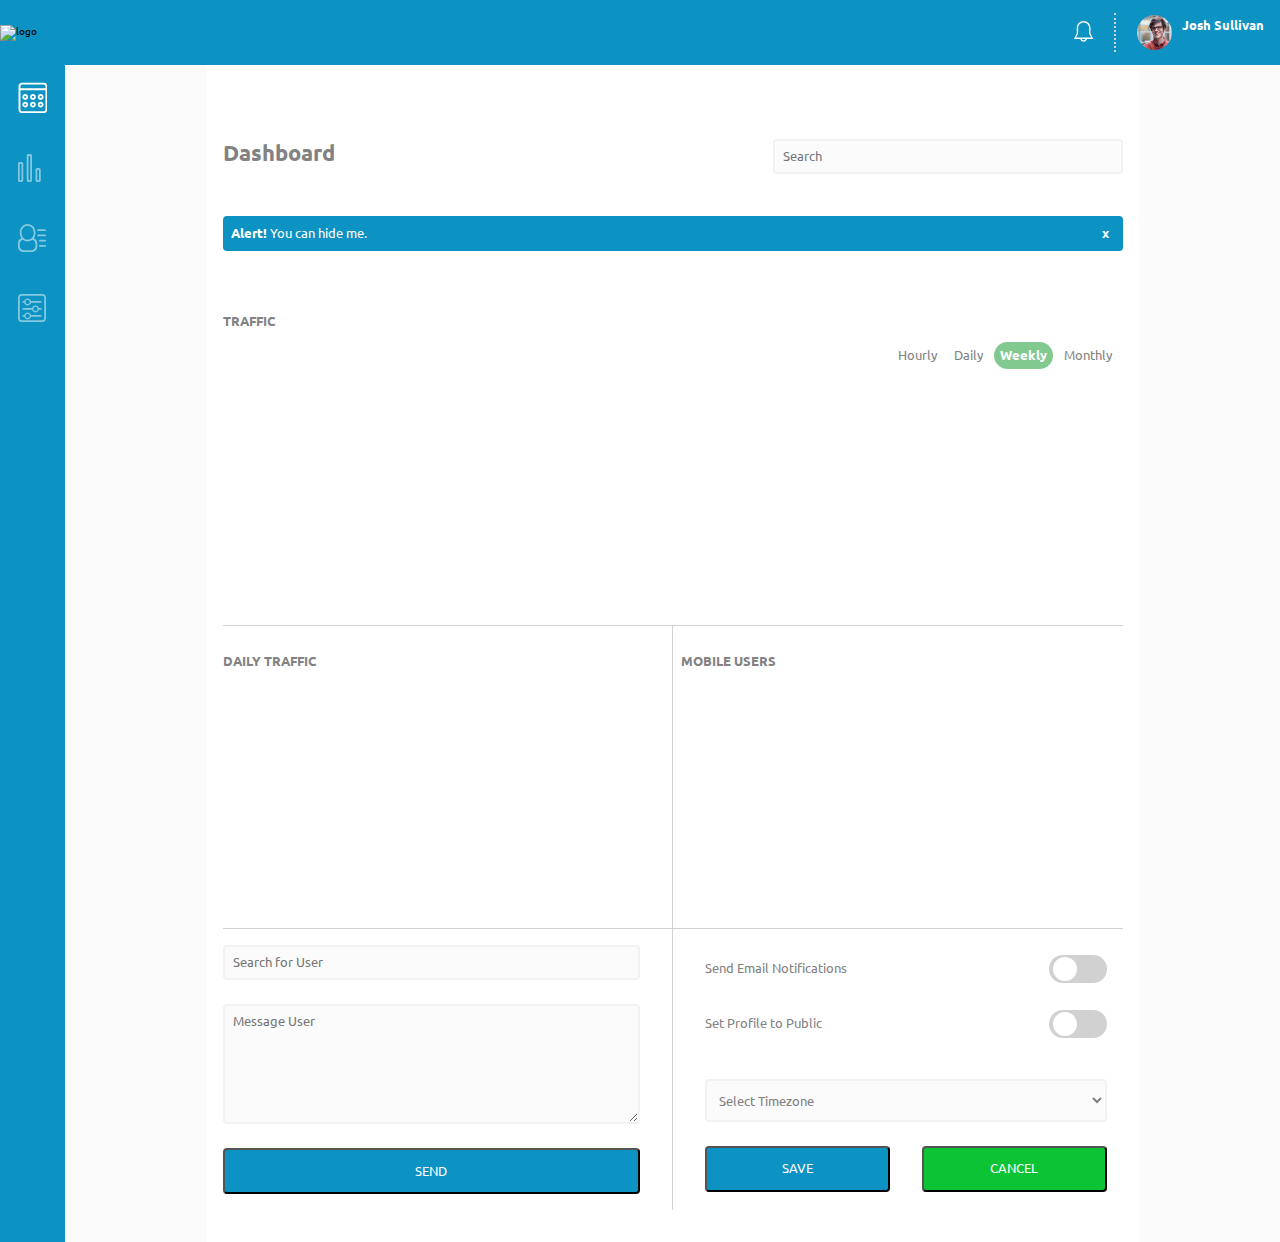
==== commit 55beeeb1: "dropdown added" ====
--- a/web-app-dashboard/index.html
+++ b/web-app-dashboard/index.html
@@ -11,7 +11,7 @@
 <body>
     <div class="container" id="top">
         <header>
-            <img class="logo" src="https://stayingurgaon.com/wp-content/sabai/File/files/dc25623852f2a7f8c3dab18a2e38ba03.png" alt="logo">
+            <img class="logo" src="https://upload.wikimedia.org/wikipedia/commons/c/cf/Proud_Indian_NGO_Logo.png" alt="logo">
             <div class="header-nav">
                 <div class="notification">
                     <img class="bell" id="js-bell" src="icons/icon-bell.svg" alt="bell">
@@ -106,7 +106,7 @@
                 </div>
             </div>
         
-            <div class="grid-5">
+            <!-- <div class="grid-5">
                 <h3>SOCIAL STATS</h3>
                 <div class="widgets">
                     <div class="social-info">
@@ -159,9 +159,9 @@
                     </div>
 
                 </div>
-            </div>
-
-            <div class="grid-6" id="activity">
+            </div> -->
+
+            <!-- <div class="grid-6" id="activity">
                 <h3>NEW MEMBERS</h3>
                 <div class="members-grid">
                     <img class="member-img" src="images/member-1.jpg" alt="Member Avatar">
@@ -188,9 +188,9 @@
                     <p class="member-date">10/01/19</p>
                 </div>
 
-            </div>
-
-            <div class="grid-7">
+            </div> -->
+
+            <!-- <div class="grid-7">
                 <h3>RECENT ACTIVITY</h3>
                 <div class="activity-grid">
                     <img class="member-img" src="images/member-1.jpg" alt="Member Avatar">
@@ -217,10 +217,10 @@
                     <p class="sign">&gt;</p>
                 </div>
 
-            </div>
+            </div> -->
 
             <div class="grid-8">
-                <h3>MESSAGE USER</h3>
+                <!-- <h3>MESSAGE USER</h3> -->
                 <form autocomplete="off" class="message-form" action="index.html" method="POST">
                 <div class="autocomplete">
                     <input type="search" class="search-bottom" id="js-search-bottom" placeholder="Search for User">
@@ -231,7 +231,7 @@
             </div>
 
             <div class="grid-9" id="settings">
-                <h3>SETTINGS</h3>
+                <!-- <h3>SETTINGS</h3> -->
                 <form class="settings-form" action="index.html" method="POST">
                     <p class="switch-1-text"> Send Email Notifications</p>
                     <label class="switch switch-1">
@@ -254,9 +254,9 @@
                     <button class="btn-cancel" type="button"  onclick="cancel()">CANCEL</button>
                 </form>
             </div>
-            <footer class="grid-10">
+            <!-- <footer class="grid-10">
                 <p>Developed by Triantafyllos Famprikatzis</p>
-            </footer>
+            </footer> -->
         </main>
     </div>
     <script src="https://cdnjs.cloudflare.com/ajax/libs/Chart.js/2.7.3/Chart.bundle.min.js"></script>
--- a/web-app-dashboard/css/styles.css
+++ b/web-app-dashboard/css/styles.css
@@ -381,7 +381,7 @@
   -webkit-appearance: none;
   -moz-box-shadow: none;
   -webkit-box-shadow: none;
-  -webkit-tap-highlight-color: rgba(0, 0, 0, 0);
+  -webkit-tap-highlight-color: rgba(59, 32, 32, 0);
   -webkit-tap-highlight-color: transparent;
 }
 
@@ -549,12 +549,12 @@
 .btn-delete-flex {
   display: flex;
   justify-content: space-between;
-  background-color: #7477bf;
+  background-color: #0c92c3;
   border-radius: 0.4rem;
 }
 
 .btn-delete {
-  background-color: #7477bf;
+  background-color: #0c92c3;
   color: white;
   border: none;
   margin-right: 0.4rem;
@@ -602,30 +602,30 @@
 
 .btn-send {
   padding: 1.4rem;
-  background-color: #7477bf;
+  background-color: #0c92c3;
   color: white;
   margin-top: 2.4rem;
   border-radius: 0.4rem;
   transition: all 0.1s ease-in-out;
 }
 .btn-send:hover {
-  background-color: #595eb8;
+  background-color:#0c92c3;
 }
 
 .btn-save {
   margin-right: 1.6rem;
-  background-color: #7477bf;
+  background-color:#0c92c3;
   color: white;
   margin-top: 2.4rem;
   border-radius: 0.4rem;
   transition: all 0.1s ease-in-out;
 }
 .btn-save:hover {
-  background-color: #595eb8;
+  background-color: #0e973e;
 }
 
 .btn-cancel {
-  background-color: #b2b2b2;
+  background-color: #0cc334;
   color: white;
   margin-top: 2.4rem;
   margin-left: 1.6rem;
@@ -692,7 +692,7 @@
 .search-bottom:focus,
 .textarea:focus,
 .timezone:focus {
-  border: 0.2rem solid #7477bf;
+  border: 0.2rem solid #0c92c3;
   transition: all 0.4s;
 }
 
@@ -834,7 +834,7 @@
   padding-top: 2.6rem;
   padding-bottom: 1.6rem;
   grid-area: header;
-  background-color: #7477bf;
+  background-color: #0c92c3;
 }
 @media (min-width: 768px) {
   header {
@@ -844,7 +844,7 @@
 
 nav {
   grid-area: nav;
-  background-color: #4d4c72;
+  background-color: #0c92c3;
   position: -webkit-sticky;
   position: -moz-sticky;
   position: -ms-sticky;
@@ -1038,7 +1038,7 @@
 }
 
 .logo {
-  width: 13rem;
+  width: 7rem;
   margin-right: auto;
   margin-bottom: 1rem;
 }
@@ -1180,7 +1180,7 @@
 .sign {
   grid-area: sign;
   font-size: 2.2rem;
-  color: #7477bf;
+  color: #0c92c3;
   margin: 0;
   text-align: right;
 }
@@ -1379,7 +1379,7 @@
 
 .widget-label {
   grid-area: label;
-  color: #7477bf;
+  color: #0c92c3;
 }
 
 .widget-stats {
